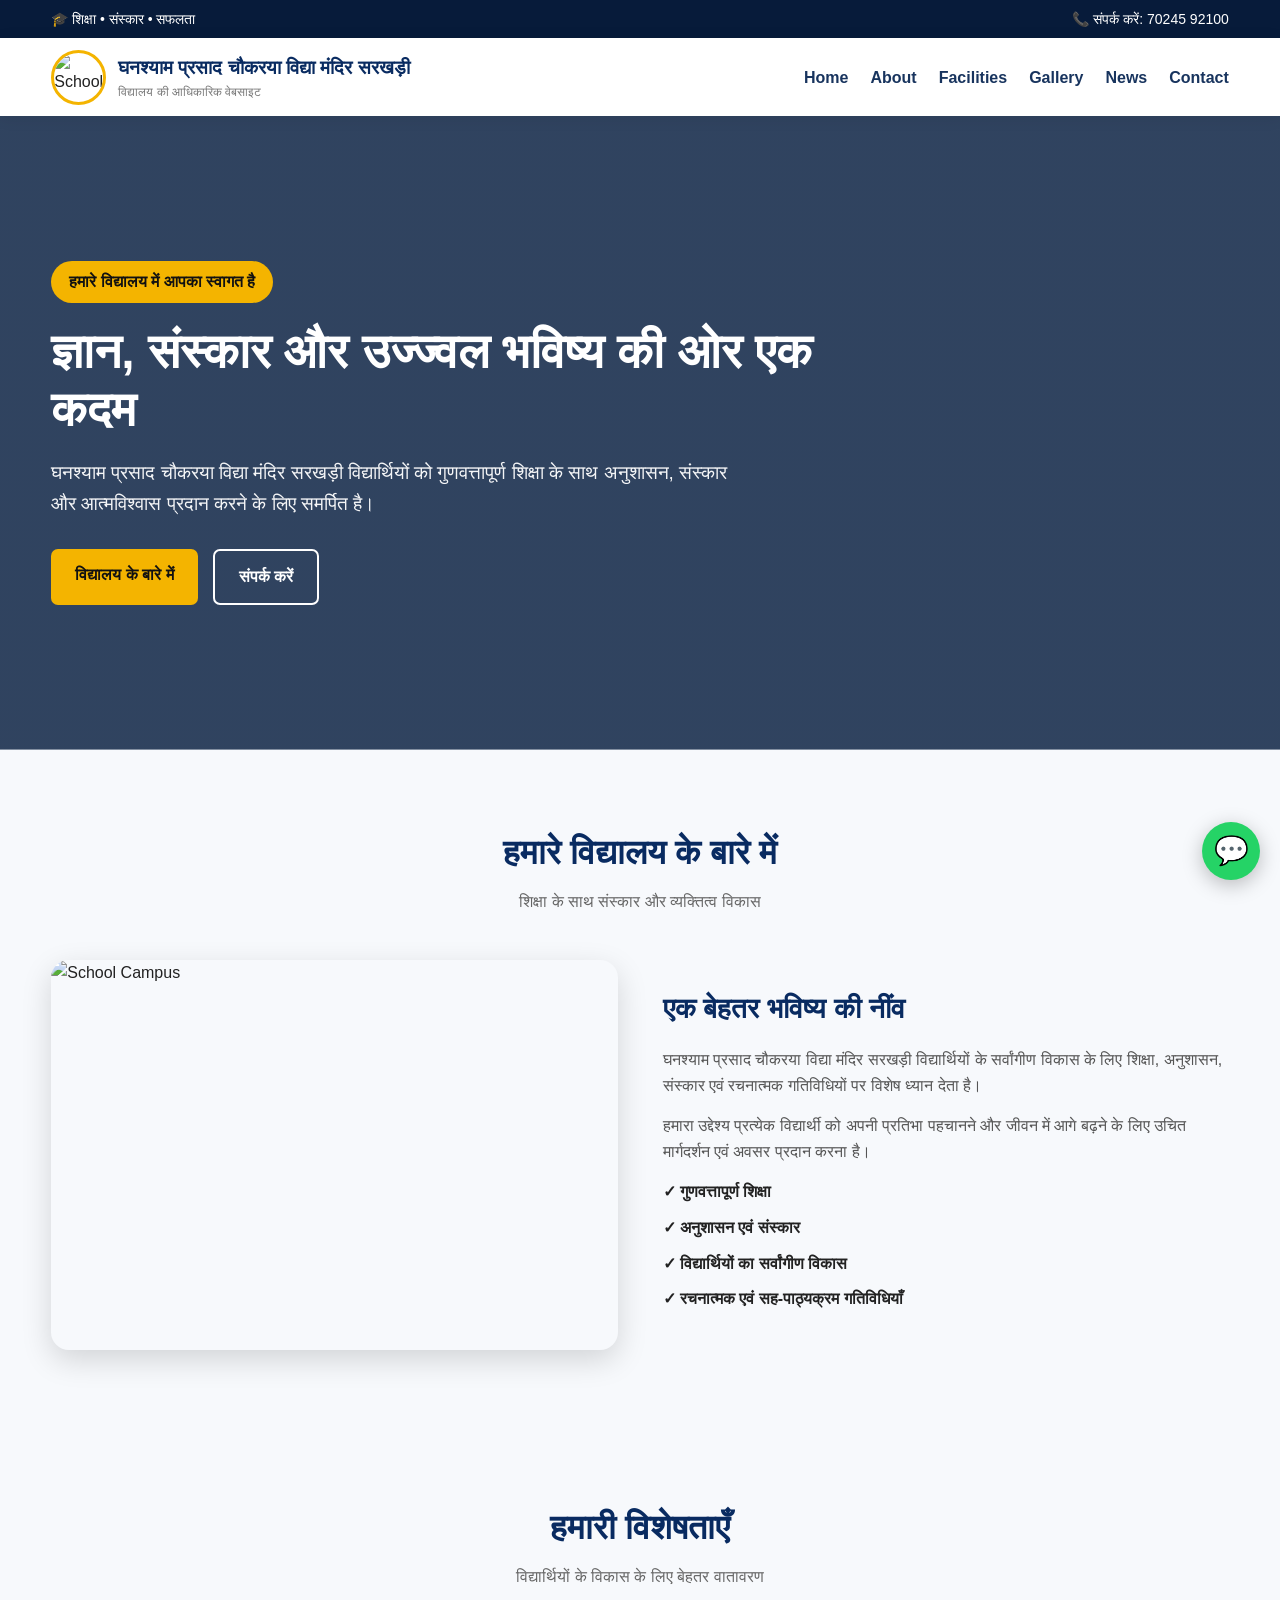
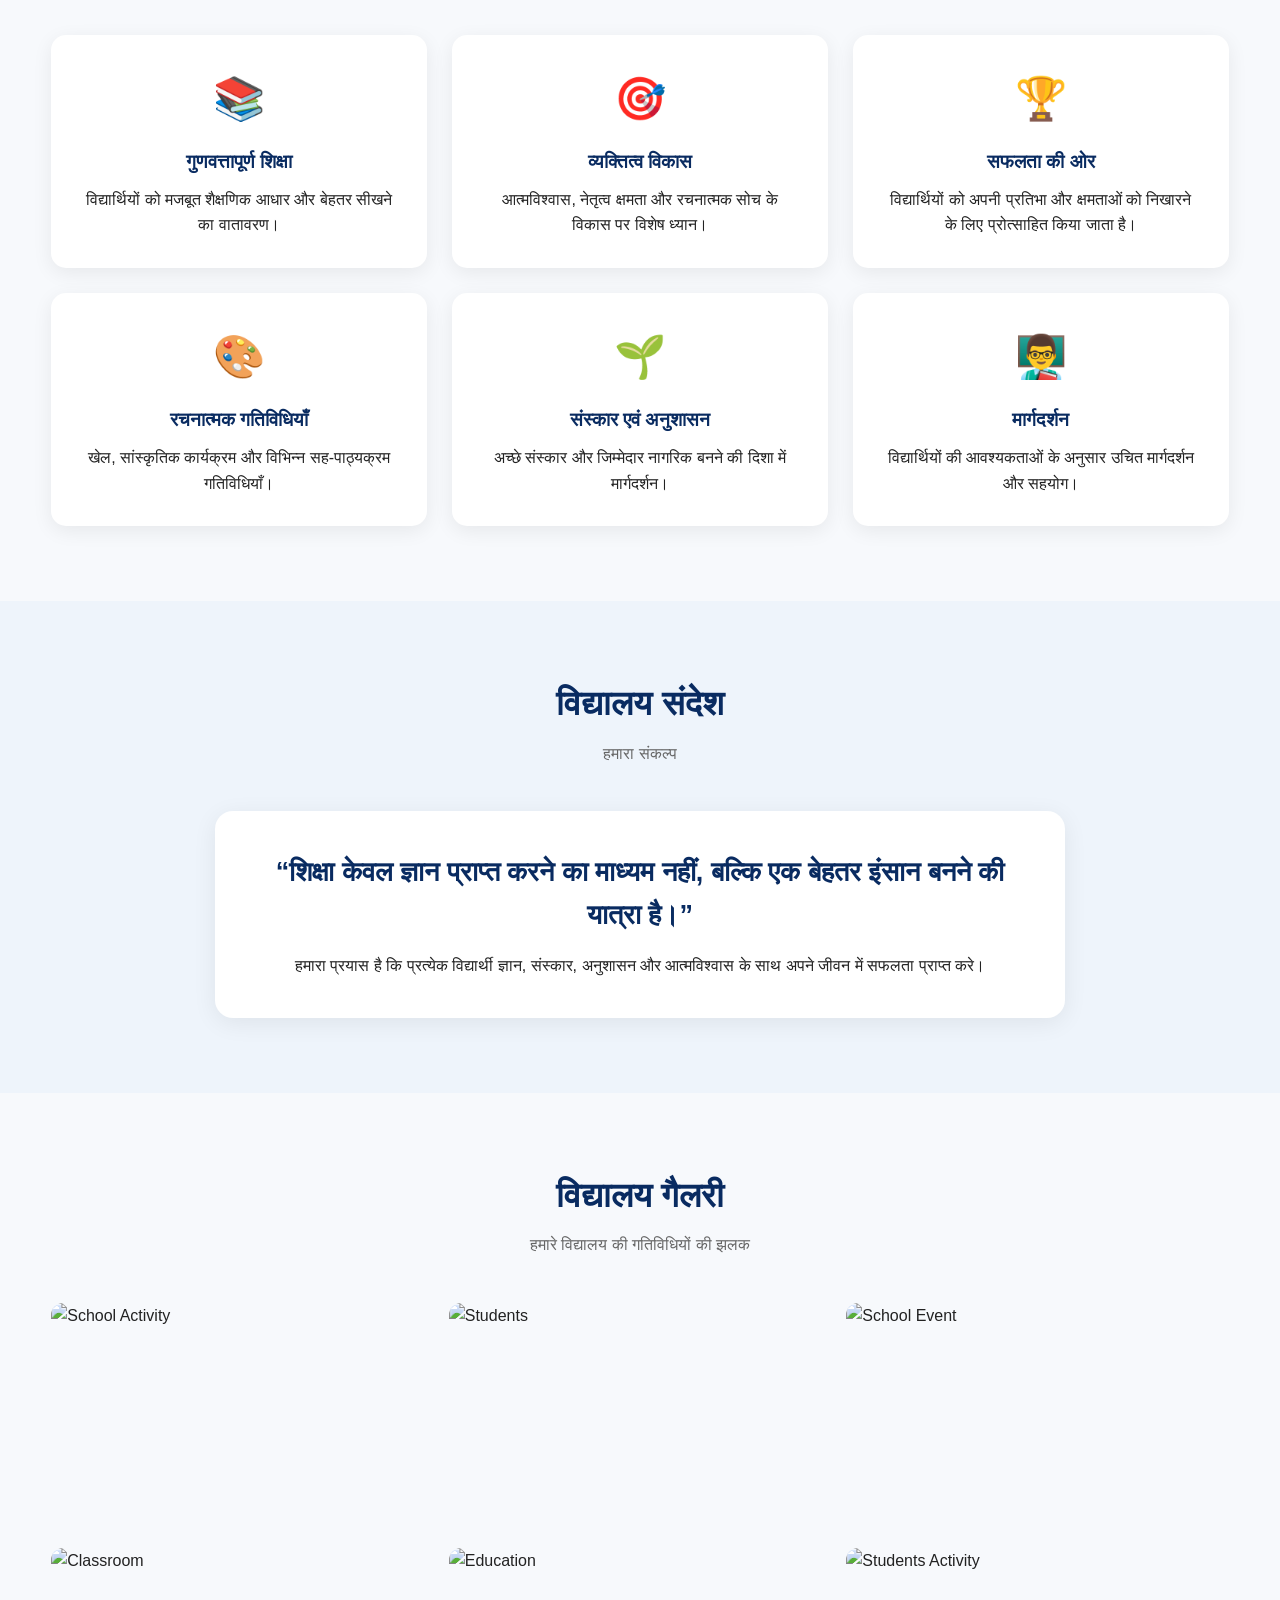
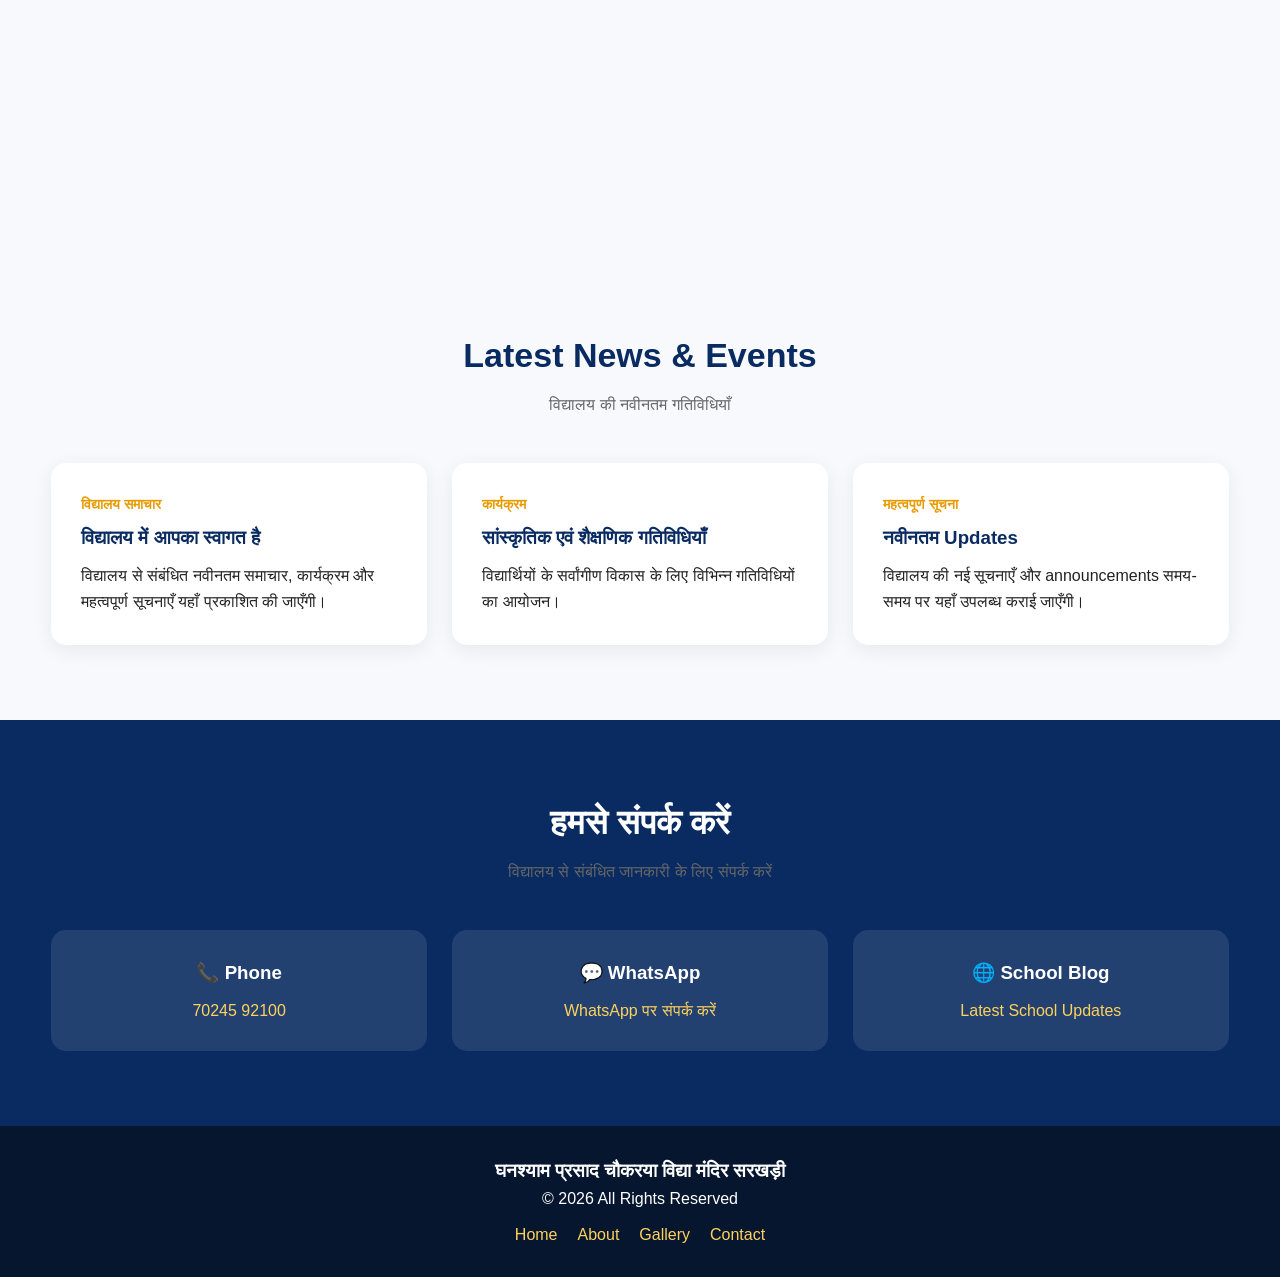
==== Index.html @ 075c5397 "Create Index.html" ====
<!DOCTYPE html>
<html lang="hi">
<head>
<meta charset="UTF-8">
<meta name="viewport" content="width=device-width, initial-scale=1.0">

<title>घनश्याम प्रसाद चौकरया विद्या मंदिर सरखड़ी | Official Website</title>

<meta name="description" content="घनश्याम प्रसाद चौकरया विद्या मंदिर सरखड़ी - गुणवत्तापूर्ण शिक्षा, संस्कार और विद्यार्थियों के उज्ज्वल भविष्य के लिए समर्पित विद्यालय।">

<style>
*{
    margin:0;
    padding:0;
    box-sizing:border-box;
    scroll-behavior:smooth;
}

body{
    font-family:Arial,"Noto Sans Devanagari",sans-serif;
    color:#222;
    background:#f7f9fc;
    line-height:1.6;
}

a{
    text-decoration:none;
    color:inherit;
}

.container{
    width:92%;
    max-width:1200px;
    margin:auto;
}

/* TOP BAR */
.topbar{
    background:#071b3a;
    color:white;
    padding:8px 0;
    font-size:14px;
}

.topbar .container{
    display:flex;
    justify-content:space-between;
    gap:15px;
    flex-wrap:wrap;
}

/* HEADER */
header{
    background:white;
    position:sticky;
    top:0;
    z-index:1000;
    box-shadow:0 2px 15px rgba(0,0,0,.08);
}

.nav{
    min-height:78px;
    display:flex;
    align-items:center;
    justify-content:space-between;
    gap:20px;
}

.logo-area{
    display:flex;
    align-items:center;
    gap:12px;
}

.logo{
    width:55px;
    height:55px;
    border-radius:50%;
    object-fit:cover;
    border:3px solid #f4b400;
}

.school-title{
    font-size:19px;
    font-weight:bold;
    color:#092b61;
}

.school-subtitle{
    font-size:12px;
    color:#777;
}

.menu{
    display:flex;
    gap:22px;
    list-style:none;
    align-items:center;
}

.menu a{
    font-weight:600;
    color:#18345e;
    transition:.3s;
}

.menu a:hover{
    color:#e79b00;
}

.menu-btn{
    display:none;
    font-size:28px;
    cursor:pointer;
}

/* HERO */
.hero{
    min-height:600px;
    display:flex;
    align-items:center;
    position:relative;
    overflow:hidden;
    background:
    linear-gradient(rgba(4,27,61,.82),rgba(4,27,61,.82)),
    url("https://images.unsplash.com/photo-1580582932707-520aed937b7b?auto=format&fit=crop&w=1600&q=80");
    background-size:cover;
    background-position:center;
}

.hero-content{
    color:white;
    max-width:780px;
    padding:70px 0;
}

.badge{
    display:inline-block;
    background:#f4b400;
    color:#111;
    padding:8px 18px;
    border-radius:30px;
    font-weight:bold;
    margin-bottom:20px;
}

.hero h1{
    font-size:48px;
    line-height:1.2;
    margin-bottom:20px;
}

.hero p{
    font-size:19px;
    max-width:700px;
    opacity:.95;
}

.buttons{
    display:flex;
    gap:15px;
    margin-top:30px;
    flex-wrap:wrap;
}

.btn{
    display:inline-block;
    padding:13px 24px;
    border-radius:7px;
    font-weight:bold;
    transition:.3s;
}

.btn-primary{
    background:#f4b400;
    color:#111;
}

.btn-primary:hover{
    transform:translateY(-3px);
}

.btn-outline{
    border:2px solid white;
    color:white;
}

.btn-outline:hover{
    background:white;
    color:#092b61;
}

/* SECTION */
section{
    padding:75px 0;
}

.section-title{
    text-align:center;
    margin-bottom:45px;
}

.section-title h2{
    color:#092b61;
    font-size:34px;
    margin-bottom:10px;
}

.section-title p{
    color:#666;
}

/* ABOUT */
.about{
    display:grid;
    grid-template-columns:1fr 1fr;
    gap:45px;
    align-items:center;
}

.about-image{
    width:100%;
    height:390px;
    object-fit:cover;
    border-radius:18px;
    box-shadow:0 10px 30px rgba(0,0,0,.15);
}

.about h3{
    font-size:28px;
    color:#092b61;
    margin-bottom:15px;
}

.about p{
    margin-bottom:15px;
    color:#555;
}

.check{
    margin:10px 0;
    font-weight:600;
}

/* CARDS */
.cards{
    display:grid;
    grid-template-columns:repeat(3,1fr);
    gap:25px;
}

.card{
    background:white;
    padding:30px;
    border-radius:15px;
    box-shadow:0 5px 20px rgba(0,0,0,.07);
    transition:.3s;
    text-align:center;
}

.card:hover{
    transform:translateY(-8px);
    box-shadow:0 12px 30px rgba(0,0,0,.13);
}

.icon{
    font-size:42px;
    margin-bottom:15px;
}

.card h3{
    color:#092b61;
    margin-bottom:10px;
}

/* MESSAGE */
.message{
    background:#eef4fb;
}

.message-box{
    max-width:850px;
    margin:auto;
    background:white;
    padding:40px;
    border-radius:18px;
    box-shadow:0 5px 25px rgba(0,0,0,.07);
    text-align:center;
}

.message-box h3{
    color:#092b61;
    font-size:27px;
    margin-bottom:15px;
}

/* GALLERY */
.gallery{
    display:grid;
    grid-template-columns:repeat(3,1fr);
    gap:15px;
}

.gallery img{
    width:100%;
    height:230px;
    object-fit:cover;
    border-radius:12px;
    transition:.3s;
}

.gallery img:hover{
    transform:scale(1.03);
}

/* NEWS */
.news-card{
    text-align:left;
}

.news-date{
    color:#e79b00;
    font-weight:bold;
    font-size:14px;
    margin-bottom:8px;
}

/* CONTACT */
.contact{
    background:#092b61;
    color:white;
}

.contact .section-title h2{
    color:white;
}

.contact-grid{
    display:grid;
    grid-template-columns:repeat(3,1fr);
    gap:25px;
}

.contact-box{
    background:rgba(255,255,255,.1);
    padding:28px;
    border-radius:15px;
    text-align:center;
}

.contact-box h3{
    margin-bottom:10px;
}

.contact-box a{
    color:#ffd25c;
}

/* FOOTER */
footer{
    background:#06162f;
    color:white;
    padding:30px 0;
    text-align:center;
}

.footer-links{
    margin-top:10px;
    display:flex;
    justify-content:center;
    gap:20px;
    flex-wrap:wrap;
}

.footer-links a{
    color:#ffd25c;
}

/* FLOATING WHATSAPP */
.whatsapp{
    position:fixed;
    right:20px;
    bottom:20px;
    width:58px;
    height:58px;
    border-radius:50%;
    background:#25d366;
    color:white;
    display:flex;
    justify-content:center;
    align-items:center;
    font-size:28px;
    box-shadow:0 5px 20px rgba(0,0,0,.25);
    z-index:2000;
}

/* MOBILE */
@media(max-width:850px){

    .menu{
        display:none;
        position:absolute;
        top:78px;
        left:0;
        right:0;
        background:white;
        flex-direction:column;
        padding:20px;
        box-shadow:0 5px 15px rgba(0,0,0,.1);
    }

    .menu.active{
        display:flex;
    }

    .menu-btn{
        display:block;
    }

    .hero{
        min-height:560px;
    }

    .hero h1{
        font-size:34px;
    }

    .hero p{
        font-size:17px;
    }

    .about,
    .cards,
    .contact-grid{
        grid-template-columns:1fr;
    }

    .gallery{
        grid-template-columns:1fr 1fr;
    }

    .about-image{
        height:280px;
    }
}

@media(max-width:500px){

    .school-title{
        font-size:15px;
    }

    .school-subtitle{
        font-size:10px;
    }

    .logo{
        width:45px;
        height:45px;
    }

    .hero h1{
        font-size:29px;
    }

    .section-title h2{
        font-size:28px;
    }

    .gallery{
        grid-template-columns:1fr;
    }
}
</style>
</head>

<body>

<!-- TOP BAR -->
<div class="topbar">
<div class="container">
<span>🎓 शिक्षा • संस्कार • सफलता</span>
<span>📞 संपर्क करें: 70245 92100</span>
</div>
</div>

<!-- HEADER -->
<header>
<div class="container nav">

<div class="logo-area">

<!-- बाद में यहाँ अपना school logo लगा सकते हैं -->
<img class="logo"
src="https://via.placeholder.com/100"
alt="School Logo">

<div>
<div class="school-title">
घनश्याम प्रसाद चौकरया विद्या मंदिर सरखड़ी
</div>
<div class="school-subtitle">
विद्यालय की आधिकारिक वेबसाइट
</div>
</div>

</div>

<div class="menu-btn" onclick="toggleMenu()">☰</div>

<ul class="menu" id="menu">
<li><a href="#home">Home</a></li>
<li><a href="#about">About</a></li>
<li><a href="#facilities">Facilities</a></li>
<li><a href="#gallery">Gallery</a></li>
<li><a href="#news">News</a></li>
<li><a href="#contact">Contact</a></li>
</ul>

</div>
</header>

<!-- HERO -->
<section class="hero" id="home">

<div class="container">
<div class="hero-content">

<span class="badge">हमारे विद्यालय में आपका स्वागत है</span>

<h1>
ज्ञान, संस्कार और उज्ज्वल भविष्य की ओर एक कदम
</h1>

<p>
घनश्याम प्रसाद चौकरया विद्या मंदिर सरखड़ी
विद्यार्थियों को गुणवत्तापूर्ण शिक्षा के साथ
अनुशासन, संस्कार और आत्मविश्वास प्रदान करने के लिए
समर्पित है।
</p>

<div class="buttons">

<a href="#about" class="btn btn-primary">
विद्यालय के बारे में
</a>

<a href="#contact" class="btn btn-outline">
संपर्क करें
</a>

</div>

</div>
</div>
</section>

<!-- ABOUT -->
<section id="about">

<div class="container">

<div class="section-title">
<h2>हमारे विद्यालय के बारे में</h2>
<p>शिक्षा के साथ संस्कार और व्यक्तित्व विकास</p>
</div>

<div class="about">

<img class="about-image"
src="https://images.unsplash.com/photo-1509062522246-3755977927d7?auto=format&fit=crop&w=1000&q=80"
alt="School Campus">

<div>

<h3>एक बेहतर भविष्य की नींव</h3>

<p>
घनश्याम प्रसाद चौकरया विद्या मंदिर सरखड़ी
विद्यार्थियों के सर्वांगीण विकास के लिए शिक्षा,
अनुशासन, संस्कार एवं रचनात्मक गतिविधियों पर
विशेष ध्यान देता है।
</p>

<p>
हमारा उद्देश्य प्रत्येक विद्यार्थी को अपनी प्रतिभा
पहचानने और जीवन में आगे बढ़ने के लिए उचित
मार्गदर्शन एवं अवसर प्रदान करना है।
</p>

<div class="check">✓ गुणवत्तापूर्ण शिक्षा</div>
<div class="check">✓ अनुशासन एवं संस्कार</div>
<div class="check">✓ विद्यार्थियों का सर्वांगीण विकास</div>
<div class="check">✓ रचनात्मक एवं सह-पाठ्यक्रम गतिविधियाँ</div>

</div>

</div>
</div>

</section>

<!-- FACILITIES -->
<section id="facilities">

<div class="container">

<div class="section-title">
<h2>हमारी विशेषताएँ</h2>
<p>विद्यार्थियों के विकास के लिए बेहतर वातावरण</p>
</div>

<div class="cards">

<div class="card">
<div class="icon">📚</div>
<h3>गुणवत्तापूर्ण शिक्षा</h3>
<p>
विद्यार्थियों को मजबूत शैक्षणिक आधार और
बेहतर सीखने का वातावरण।
</p>
</div>

<div class="card">
<div class="icon">🎯</div>
<h3>व्यक्तित्व विकास</h3>
<p>
आत्मविश्वास, नेतृत्व क्षमता और रचनात्मक सोच
के विकास पर विशेष ध्यान।
</p>
</div>

<div class="card">
<div class="icon">🏆</div>
<h3>सफलता की ओर</h3>
<p>
विद्यार्थियों को अपनी प्रतिभा और क्षमताओं को
निखारने के लिए प्रोत्साहित किया जाता है।
</p>
</div>

<div class="card">
<div class="icon">🎨</div>
<h3>रचनात्मक गतिविधियाँ</h3>
<p>
खेल, सांस्कृतिक कार्यक्रम और विभिन्न
सह-पाठ्यक्रम गतिविधियाँ।
</p>
</div>

<div class="card">
<div class="icon">🌱</div>
<h3>संस्कार एवं अनुशासन</h3>
<p>
अच्छे संस्कार और जिम्मेदार नागरिक बनने की
दिशा में मार्गदर्शन।
</p>
</div>

<div class="card">
<div class="icon">👨‍🏫</div>
<h3>मार्गदर्शन</h3>
<p>
विद्यार्थियों की आवश्यकताओं के अनुसार
उचित मार्गदर्शन और सहयोग।
</p>
</div>

</div>
</div>

</section>

<!-- MESSAGE -->
<section class="message">

<div class="container">

<div class="section-title">
<h2>विद्यालय संदेश</h2>
<p>हमारा संकल्प</p>
</div>

<div class="message-box">

<h3>
“शिक्षा केवल ज्ञान प्राप्त करने का माध्यम नहीं,
बल्कि एक बेहतर इंसान बनने की यात्रा है।”
</h3>

<p>
हमारा प्रयास है कि प्रत्येक विद्यार्थी ज्ञान,
संस्कार, अनुशासन और आत्मविश्वास के साथ
अपने जीवन में सफलता प्राप्त करे।
</p>

</div>

</div>

</section>

<!-- GALLERY -->
<section id="gallery">

<div class="container">

<div class="section-title">
<h2>विद्यालय गैलरी</h2>
<p>हमारे विद्यालय की गतिविधियों की झलक</p>
</div>

<div class="gallery">

<img src="https://images.unsplash.com/photo-1529390079861-591de354faf5?auto=format&fit=crop&w=800&q=80" alt="School Activity">

<img src="https://images.unsplash.com/photo-1503676260728-1c00da094a0b?auto=format&fit=crop&w=800&q=80" alt="Students">

<img src="https://images.unsplash.com/photo-1560785496-3c9d27877182?auto=format&fit=crop&w=800&q=80" alt="School Event">

<img src="https://images.unsplash.com/photo-1546410531-bb4caa6b424d?auto=format&fit=crop&w=800&q=80" alt="Classroom">

<img src="https://images.unsplash.com/photo-1588072432836-e10032774350?auto=format&fit=crop&w=800&q=80" alt="Education">

<img src="https://images.unsplash.com/photo-1577896851231-70ef18881754?auto=format&fit=crop&w=800&q=80" alt="Students Activity">

</div>

</div>

</section>

<!-- NEWS -->
<section id="news">

<div class="container">

<div class="section-title">
<h2>Latest News & Events</h2>
<p>विद्यालय की नवीनतम गतिविधियाँ</p>
</div>

<div class="cards">

<div class="card news-card">
<div class="news-date">विद्यालय समाचार</div>
<h3>विद्यालय में आपका स्वागत है</h3>
<p>
विद्यालय से संबंधित नवीनतम समाचार,
कार्यक्रम और महत्वपूर्ण सूचनाएँ यहाँ
प्रकाशित की जाएँगी।
</p>
</div>

<div class="card news-card">
<div class="news-date">कार्यक्रम</div>
<h3>सांस्कृतिक एवं शैक्षणिक गतिविधियाँ</h3>
<p>
विद्यार्थियों के सर्वांगीण विकास के लिए
विभिन्न गतिविधियों का आयोजन।
</p>
</div>

<div class="card news-card">
<div class="news-date">महत्वपूर्ण सूचना</div>
<h3>नवीनतम Updates</h3>
<p>
विद्यालय की नई सूचनाएँ और announcements
समय-समय पर यहाँ उपलब्ध कराई जाएँगी।
</p>
</div>

</div>

</div>

</section>

<!-- CONTACT -->
<section class="contact" id="contact">

<div class="container">

<div class="section-title">
<h2>हमसे संपर्क करें</h2>
<p>विद्यालय से संबंधित जानकारी के लिए संपर्क करें</p>
</div>

<div class="contact-grid">

<div class="contact-box">
<h3>📞 Phone</h3>
<p>
<a href="tel:7024592100">
70245 92100
</a>
</p>
</div>

<div class="contact-box">
<h3>💬 WhatsApp</h3>
<p>
<a href="https://wa.me/917024592100" target="_blank">
WhatsApp पर संपर्क करें
</a>
</p>
</div>

<div class="contact-box">
<h3>🌐 School Blog</h3>
<p>
<a href="http://gpcvidhyamandir.blogspot.com/" target="_blank">
Latest School Updates
</a>
</p>
</div>

</div>

</div>

</section>

<!-- FOOTER -->
<footer>

<div class="container">

<h3>
घनश्याम प्रसाद चौकरया विद्या मंदिर सरखड़ी
</h3>

<p>
© 2026 All Rights Reserved
</p>

<div class="footer-links">
<a href="#home">Home</a>
<a href="#about">About</a>
<a href="#gallery">Gallery</a>
<a href="#contact">Contact</a>
</div>

</div>

</footer>

<!-- WHATSAPP -->
<a class="whatsapp"
href="https://wa.me/917024592100"
target="_blank"
aria-label="WhatsApp">
💬
</a>

<script>
function toggleMenu(){
    document.getElementById("menu").classList.toggle("active");
}
</script>

</body>
  </html>
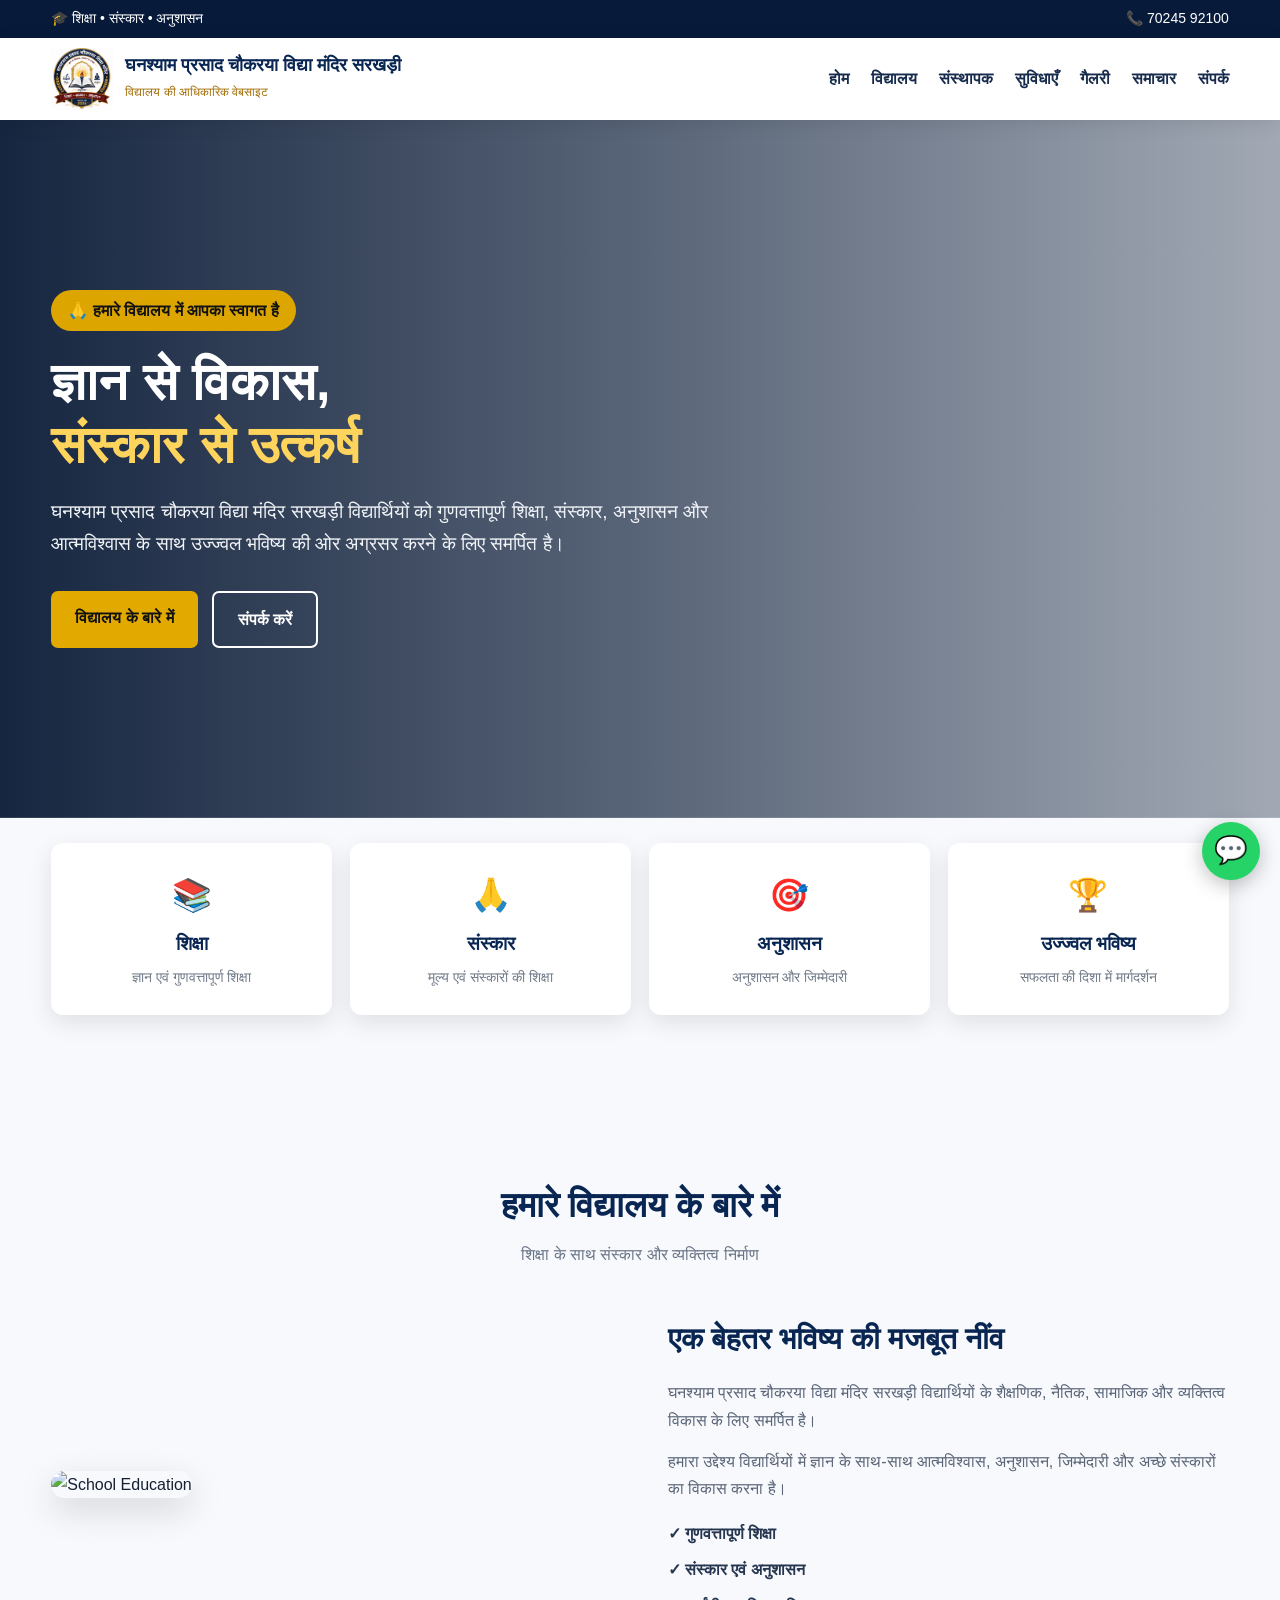
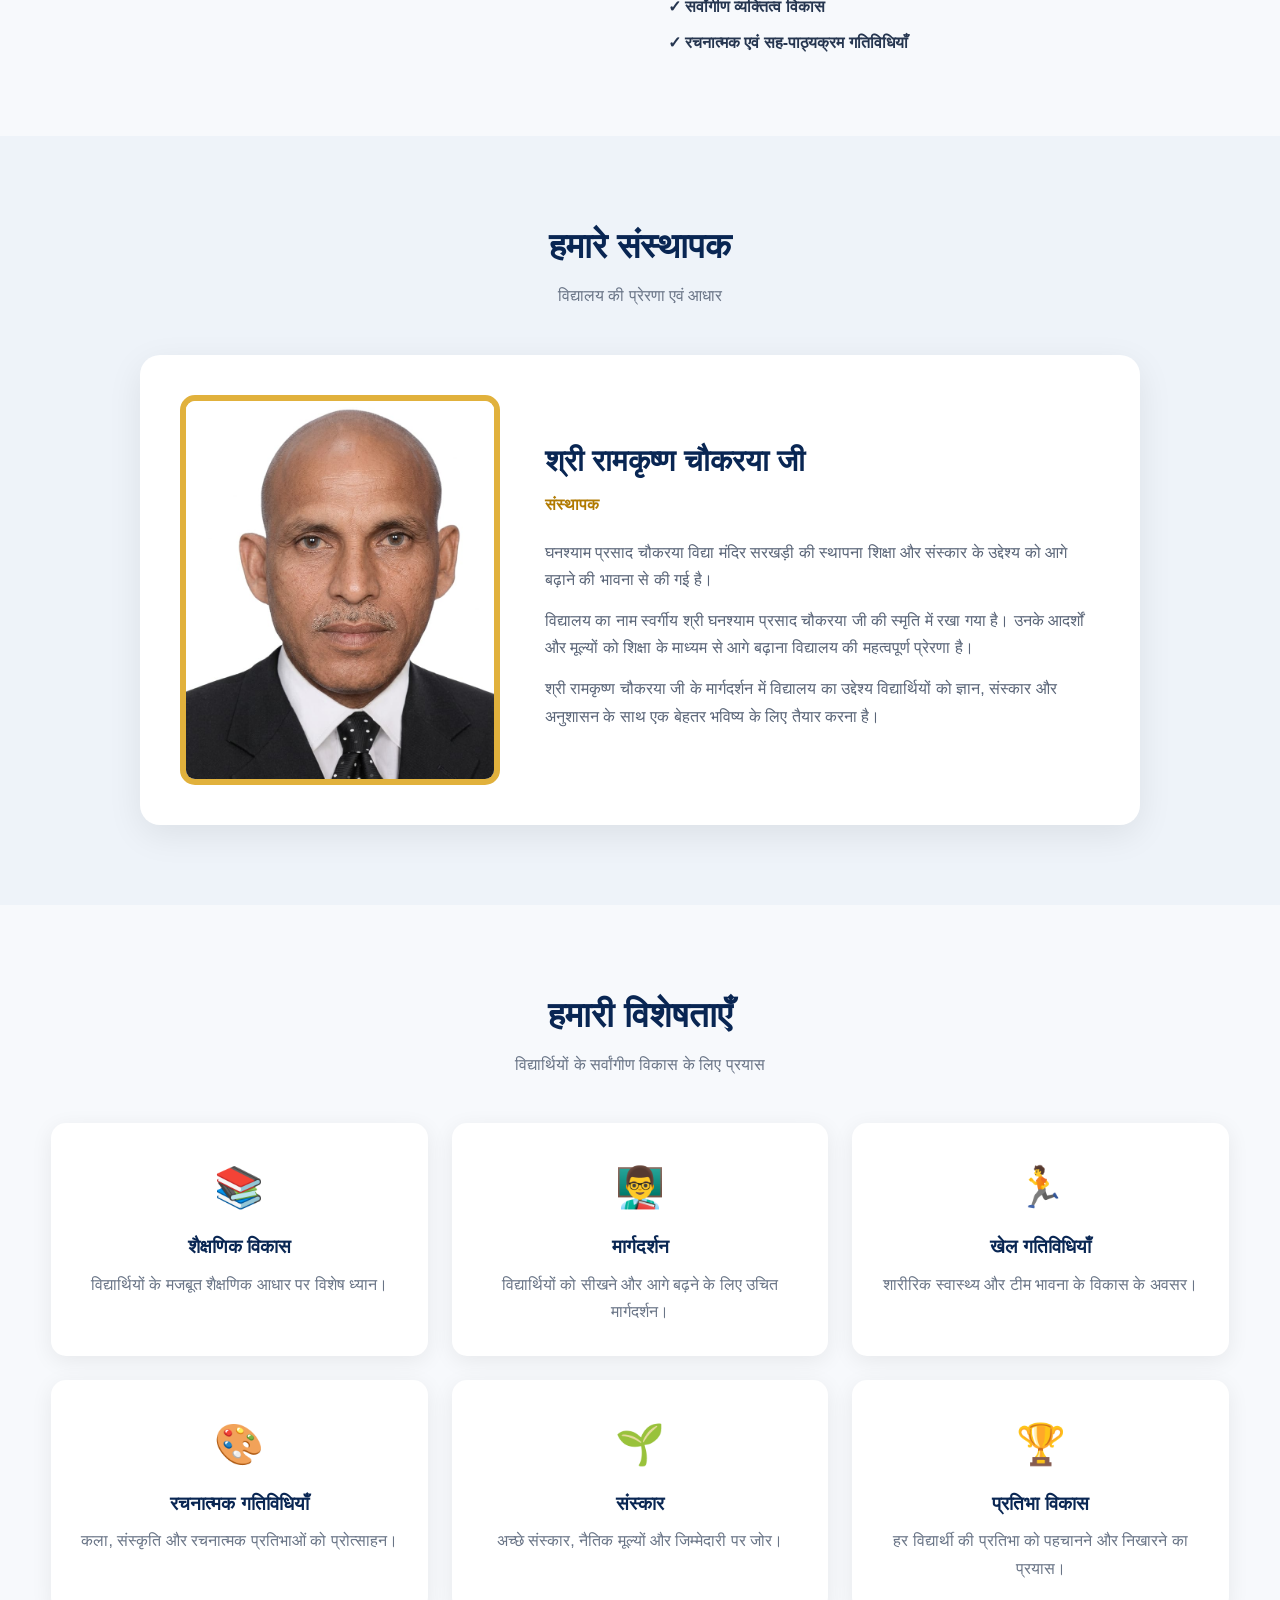
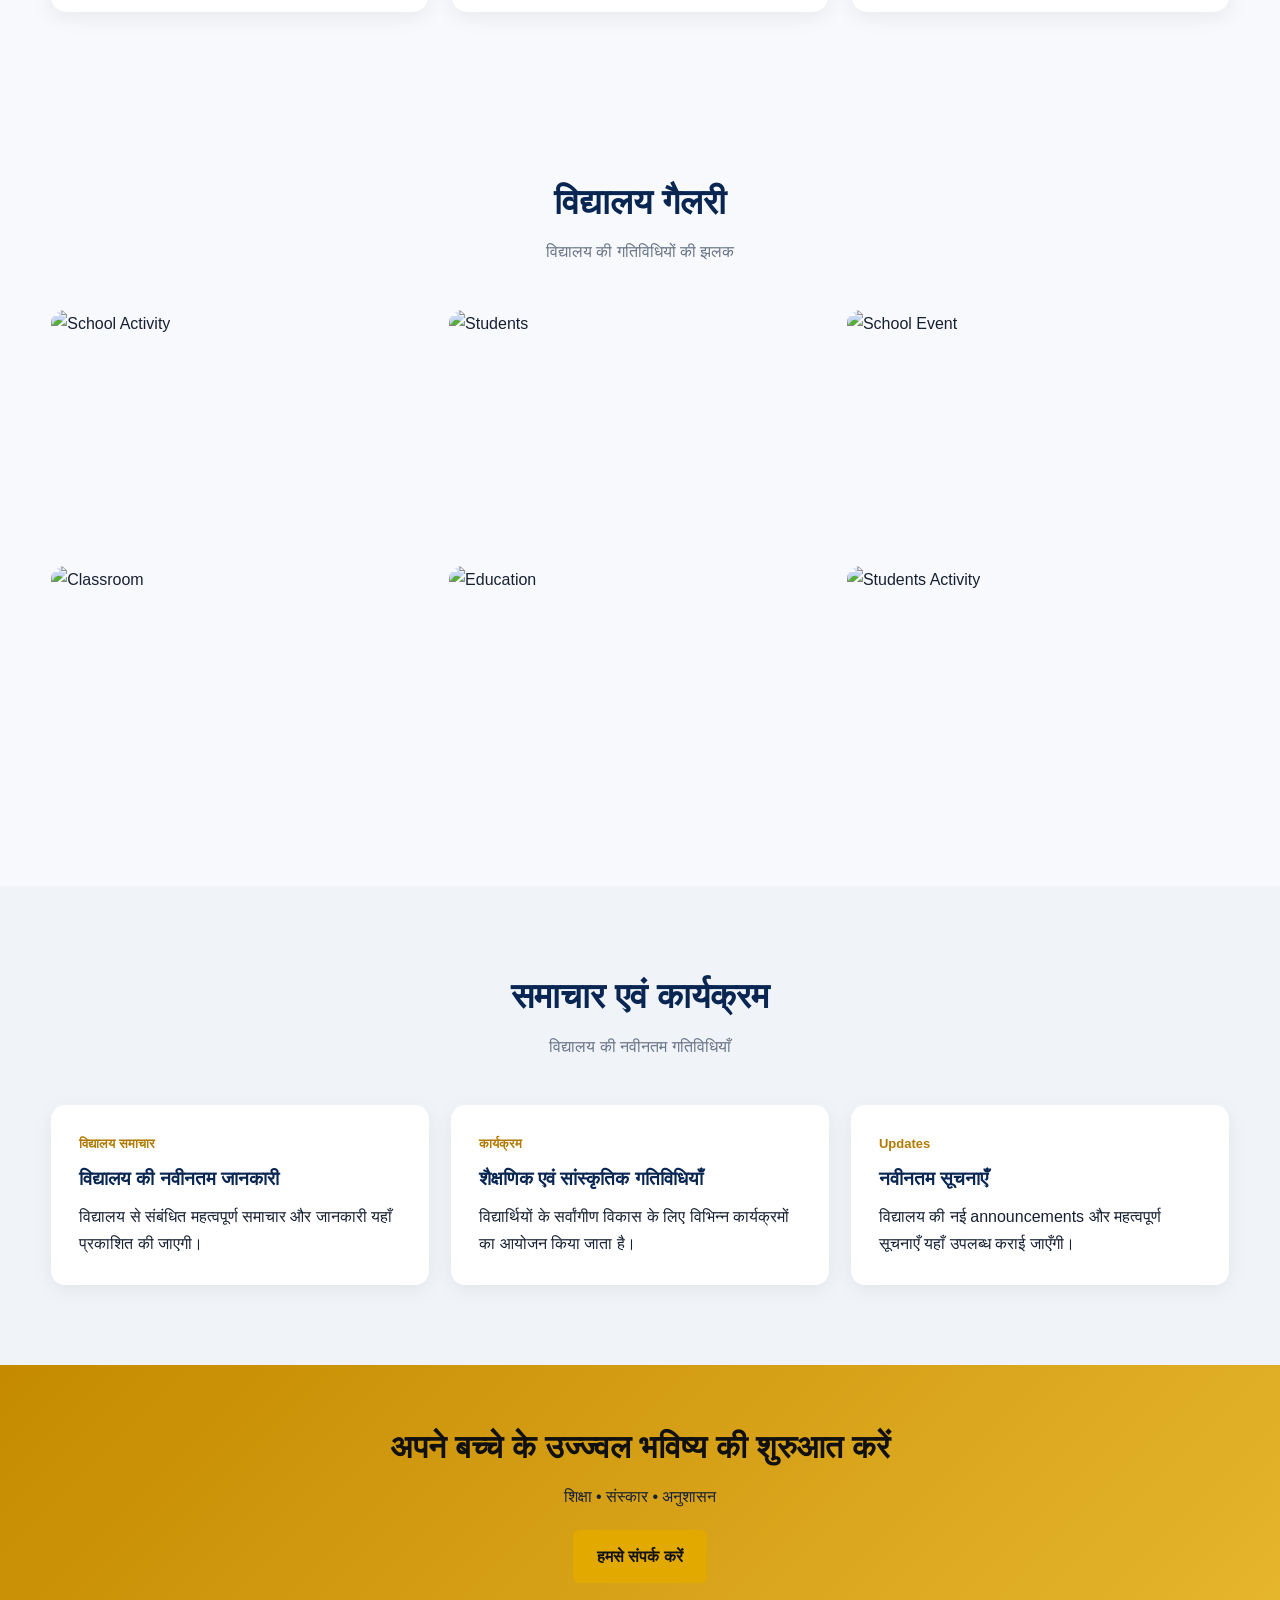
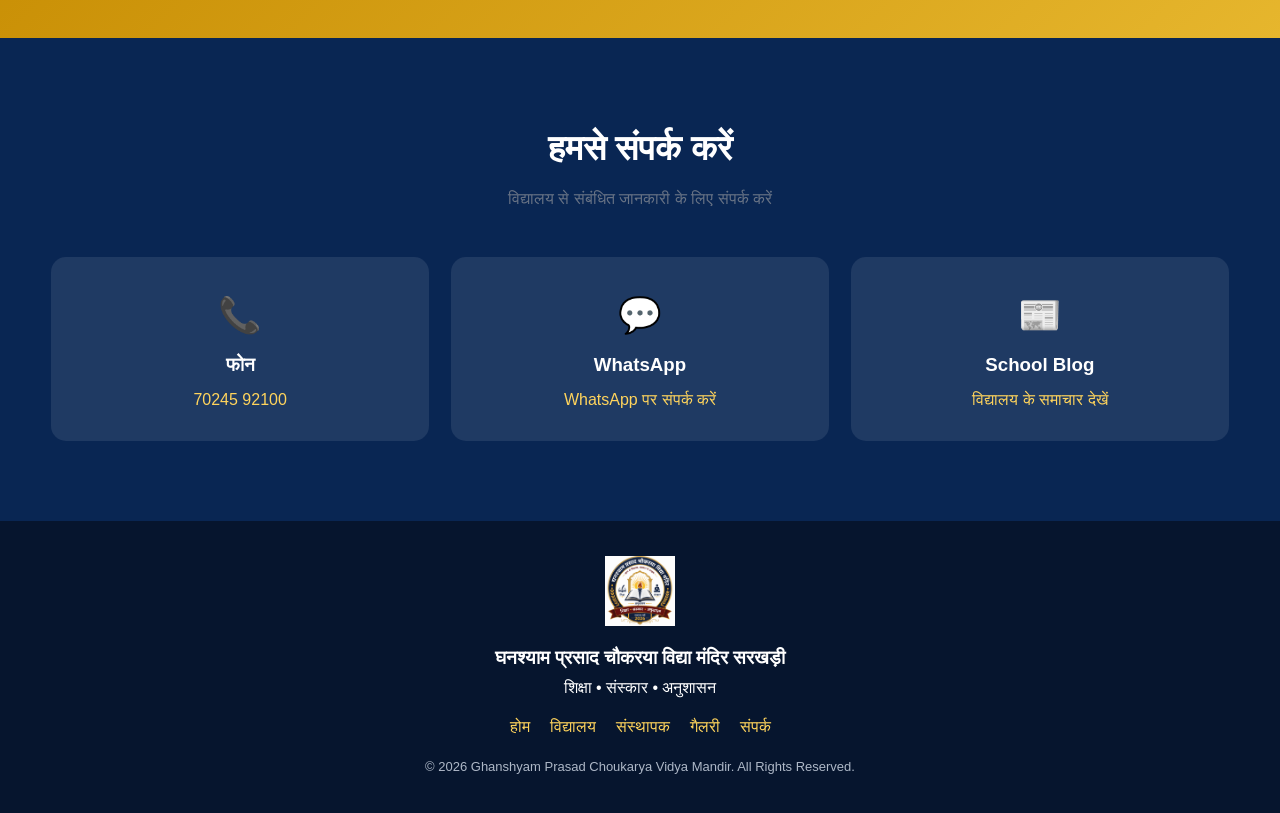
==== commit 7263eec2: "Index.html" ====
--- a/Index.html
+++ b/Index.html
@@ -4,9 +4,10 @@
 <meta charset="UTF-8">
 <meta name="viewport" content="width=device-width, initial-scale=1.0">
 
-<title>घनश्याम प्रसाद चौकरया विद्या मंदिर सरखड़ी | Official Website</title>
-
-<meta name="description" content="घनश्याम प्रसाद चौकरया विद्या मंदिर सरखड़ी - गुणवत्तापूर्ण शिक्षा, संस्कार और विद्यार्थियों के उज्ज्वल भविष्य के लिए समर्पित विद्यालय।">
+<title>घनश्याम प्रसाद चौकरया विद्या मंदिर सरखड़ी</title>
+
+<meta name="description"
+content="घनश्याम प्रसाद चौकरया विद्या मंदिर सरखड़ी — शिक्षा, संस्कार और अनुशासन के साथ विद्यार्थियों के उज्ज्वल भविष्य के लिए समर्पित विद्यालय।">
 
 <style>
 *{
@@ -17,15 +18,14 @@
 }
 
 body{
-    font-family:Arial,"Noto Sans Devanagari",sans-serif;
-    color:#222;
+    font-family:"Noto Sans Devanagari",Arial,sans-serif;
+    color:#172033;
     background:#f7f9fc;
-    line-height:1.6;
+    line-height:1.7;
 }
 
 a{
     text-decoration:none;
-    color:inherit;
 }
 
 .container{
@@ -36,143 +36,147 @@
 
 /* TOP BAR */
 .topbar{
-    background:#071b3a;
-    color:white;
-    padding:8px 0;
+    background:#071a3a;
+    color:#fff;
     font-size:14px;
 }
 
-.topbar .container{
+.topbar-inner{
+    min-height:38px;
     display:flex;
     justify-content:space-between;
-    gap:15px;
+    align-items:center;
     flex-wrap:wrap;
 }
 
 /* HEADER */
 header{
-    background:white;
+    background:#fff;
     position:sticky;
     top:0;
-    z-index:1000;
-    box-shadow:0 2px 15px rgba(0,0,0,.08);
+    z-index:999;
+    box-shadow:0 3px 18px rgba(0,0,0,.09);
 }
 
 .nav{
-    min-height:78px;
+    min-height:82px;
     display:flex;
     align-items:center;
     justify-content:space-between;
-    gap:20px;
-}
-
-.logo-area{
+}
+
+.brand{
     display:flex;
     align-items:center;
     gap:12px;
 }
 
 .logo{
-    width:55px;
-    height:55px;
-    border-radius:50%;
-    object-fit:cover;
-    border:3px solid #f4b400;
-}
-
-.school-title{
-    font-size:19px;
-    font-weight:bold;
-    color:#092b61;
-}
-
-.school-subtitle{
+    width:62px;
+    height:62px;
+    object-fit:contain;
+}
+
+.brand-text h2{
+    font-size:18px;
+    color:#092653;
+    line-height:1.3;
+}
+
+.brand-text span{
+    color:#a06a00;
     font-size:12px;
-    color:#777;
 }
 
 .menu{
     display:flex;
     gap:22px;
     list-style:none;
-    align-items:center;
 }
 
 .menu a{
+    color:#172b4d;
     font-weight:600;
-    color:#18345e;
     transition:.3s;
 }
 
 .menu a:hover{
-    color:#e79b00;
+    color:#c78a00;
 }
 
 .menu-btn{
     display:none;
-    font-size:28px;
+    font-size:30px;
     cursor:pointer;
 }
 
 /* HERO */
 .hero{
-    min-height:600px;
+    min-height:620px;
+    position:relative;
     display:flex;
     align-items:center;
-    position:relative;
     overflow:hidden;
     background:
-    linear-gradient(rgba(4,27,61,.82),rgba(4,27,61,.82)),
-    url("https://images.unsplash.com/photo-1580582932707-520aed937b7b?auto=format&fit=crop&w=1600&q=80");
+    linear-gradient(90deg,
+    rgba(3,20,48,.92),
+    rgba(3,20,48,.65),
+    rgba(3,20,48,.35)),
+    url("https://images.unsplash.com/photo-1580582932707-520aed937b7b?auto=format&fit=crop&w=1800&q=85");
+
     background-size:cover;
     background-position:center;
 }
 
 .hero-content{
-    color:white;
+    color:#fff;
     max-width:780px;
-    padding:70px 0;
-}
-
-.badge{
+    padding:90px 0;
+}
+
+.hero-tag{
     display:inline-block;
-    background:#f4b400;
+    background:#dca500;
     color:#111;
-    padding:8px 18px;
+    padding:7px 17px;
     border-radius:30px;
     font-weight:bold;
     margin-bottom:20px;
 }
 
 .hero h1{
-    font-size:48px;
+    font-size:52px;
     line-height:1.2;
     margin-bottom:20px;
+}
+
+.hero h1 span{
+    color:#ffd45c;
 }
 
 .hero p{
     font-size:19px;
     max-width:700px;
-    opacity:.95;
-}
-
-.buttons{
+    color:#f1f4f8;
+}
+
+.hero-buttons{
     display:flex;
-    gap:15px;
+    gap:14px;
+    flex-wrap:wrap;
     margin-top:30px;
-    flex-wrap:wrap;
 }
 
 .btn{
-    display:inline-block;
     padding:13px 24px;
     border-radius:7px;
     font-weight:bold;
+    display:inline-block;
     transition:.3s;
 }
 
 .btn-primary{
-    background:#f4b400;
+    background:#e2aa00;
     color:#111;
 }
 
@@ -180,19 +184,19 @@
     transform:translateY(-3px);
 }
 
-.btn-outline{
+.btn-light{
     border:2px solid white;
     color:white;
 }
 
-.btn-outline:hover{
+.btn-light:hover{
     background:white;
-    color:#092b61;
+    color:#092653;
 }
 
 /* SECTION */
 section{
-    padding:75px 0;
+    padding:80px 0;
 }
 
 .section-title{
@@ -201,133 +205,218 @@
 }
 
 .section-title h2{
-    color:#092b61;
-    font-size:34px;
-    margin-bottom:10px;
+    color:#092653;
+    font-size:35px;
+    margin-bottom:7px;
 }
 
 .section-title p{
-    color:#666;
+    color:#687385;
+}
+
+/* QUICK CARDS */
+.quick{
+    margin-top:-55px;
+    position:relative;
+    z-index:10;
+}
+
+.quick-grid{
+    display:grid;
+    grid-template-columns:repeat(4,1fr);
+    gap:18px;
+}
+
+.quick-card{
+    background:#fff;
+    padding:25px 18px;
+    border-radius:12px;
+    text-align:center;
+    box-shadow:0 8px 25px rgba(0,0,0,.1);
+}
+
+.quick-card .icon{
+    font-size:32px;
+}
+
+.quick-card h3{
+    color:#092653;
+    margin:6px 0;
+}
+
+.quick-card p{
+    color:#707a89;
+    font-size:14px;
 }
 
 /* ABOUT */
-.about{
+.about-grid{
     display:grid;
     grid-template-columns:1fr 1fr;
+    gap:55px;
+    align-items:center;
+}
+
+.about-image{
+    width:100%;
+    border-radius:18px;
+    box-shadow:0 12px 35px rgba(0,0,0,.15);
+}
+
+.about-content h3{
+    color:#092653;
+    font-size:30px;
+    margin-bottom:15px;
+}
+
+.about-content p{
+    color:#596477;
+    margin-bottom:14px;
+}
+
+.points{
+    display:grid;
+    gap:9px;
+    margin-top:18px;
+}
+
+.point{
+    font-weight:600;
+    color:#263650;
+}
+
+/* FOUNDER */
+.founder{
+    background:#eef3f9;
+}
+
+.founder-box{
+    max-width:1000px;
+    margin:auto;
+    background:#fff;
+    border-radius:20px;
+    padding:40px;
+    display:grid;
+    grid-template-columns:320px 1fr;
     gap:45px;
     align-items:center;
-}
-
-.about-image{
+    box-shadow:0 10px 35px rgba(0,0,0,.08);
+}
+
+.founder-photo{
     width:100%;
     height:390px;
     object-fit:cover;
-    border-radius:18px;
-    box-shadow:0 10px 30px rgba(0,0,0,.15);
-}
-
-.about h3{
-    font-size:28px;
-    color:#092b61;
-    margin-bottom:15px;
-}
-
-.about p{
-    margin-bottom:15px;
-    color:#555;
-}
-
-.check{
-    margin:10px 0;
-    font-weight:600;
-}
-
-/* CARDS */
-.cards{
+    object-position:center top;
+    border-radius:15px;
+    border:6px solid #e1b13c;
+}
+
+.founder-content h3{
+    color:#092653;
+    font-size:30px;
+}
+
+.founder-content h4{
+    color:#b17a00;
+    margin:5px 0 20px;
+}
+
+.founder-content p{
+    color:#596477;
+    margin-bottom:14px;
+}
+
+/* FEATURES */
+.feature-grid{
     display:grid;
     grid-template-columns:repeat(3,1fr);
-    gap:25px;
-}
-
-.card{
+    gap:24px;
+}
+
+.feature{
     background:white;
-    padding:30px;
+    padding:30px 25px;
     border-radius:15px;
-    box-shadow:0 5px 20px rgba(0,0,0,.07);
+    text-align:center;
+    box-shadow:0 5px 22px rgba(0,0,0,.07);
     transition:.3s;
-    text-align:center;
-}
-
-.card:hover{
-    transform:translateY(-8px);
-    box-shadow:0 12px 30px rgba(0,0,0,.13);
-}
-
-.icon{
-    font-size:42px;
-    margin-bottom:15px;
-}
-
-.card h3{
-    color:#092b61;
+}
+
+.feature:hover{
+    transform:translateY(-7px);
+}
+
+.feature-icon{
+    font-size:40px;
     margin-bottom:10px;
 }
 
-/* MESSAGE */
-.message{
-    background:#eef4fb;
-}
-
-.message-box{
-    max-width:850px;
-    margin:auto;
-    background:white;
-    padding:40px;
-    border-radius:18px;
-    box-shadow:0 5px 25px rgba(0,0,0,.07);
-    text-align:center;
-}
-
-.message-box h3{
-    color:#092b61;
-    font-size:27px;
-    margin-bottom:15px;
+.feature h3{
+    color:#092653;
+    margin-bottom:8px;
+}
+
+.feature p{
+    color:#697486;
 }
 
 /* GALLERY */
 .gallery{
     display:grid;
     grid-template-columns:repeat(3,1fr);
-    gap:15px;
+    gap:16px;
+}
+
+.gallery-item{
+    height:240px;
+    overflow:hidden;
+    border-radius:14px;
 }
 
 .gallery img{
     width:100%;
-    height:230px;
+    height:100%;
     object-fit:cover;
-    border-radius:12px;
-    transition:.3s;
+    transition:.5s;
 }
 
 .gallery img:hover{
-    transform:scale(1.03);
+    transform:scale(1.08);
 }
 
 /* NEWS */
+.news{
+    background:#f0f4f8;
+}
+
+.news-grid{
+    display:grid;
+    grid-template-columns:repeat(3,1fr);
+    gap:22px;
+}
+
 .news-card{
-    text-align:left;
-}
-
-.news-date{
-    color:#e79b00;
+    background:white;
+    padding:28px;
+    border-radius:14px;
+    box-shadow:0 5px 20px rgba(0,0,0,.06);
+}
+
+.news-label{
+    color:#b17a00;
+    font-size:13px;
     font-weight:bold;
-    font-size:14px;
-    margin-bottom:8px;
+}
+
+.news-card h3{
+    color:#092653;
+    margin:8px 0;
 }
 
 /* CONTACT */
 .contact{
-    background:#092b61;
+    background:#092653;
     color:white;
 }
 
@@ -338,34 +427,59 @@
 .contact-grid{
     display:grid;
     grid-template-columns:repeat(3,1fr);
-    gap:25px;
-}
-
-.contact-box{
-    background:rgba(255,255,255,.1);
+    gap:22px;
+}
+
+.contact-card{
+    background:rgba(255,255,255,.09);
     padding:28px;
+    text-align:center;
     border-radius:15px;
+}
+
+.contact-card .big-icon{
+    font-size:35px;
+}
+
+.contact-card h3{
+    margin:5px 0;
+}
+
+.contact-card a{
+    color:#ffd45c;
+}
+
+/* CTA */
+.cta{
+    background:linear-gradient(135deg,#c58a00,#e6b62d);
     text-align:center;
-}
-
-.contact-box h3{
-    margin-bottom:10px;
-}
-
-.contact-box a{
-    color:#ffd25c;
+    padding:55px 20px;
+}
+
+.cta h2{
+    font-size:32px;
+    color:#101010;
+}
+
+.cta p{
+    margin:8px 0 20px;
 }
 
 /* FOOTER */
 footer{
-    background:#06162f;
-    color:white;
-    padding:30px 0;
+    background:#06152e;
+    color:#fff;
     text-align:center;
+    padding:35px 15px;
+}
+
+.footer-logo{
+    width:70px;
+    margin-bottom:8px;
 }
 
 .footer-links{
-    margin-top:10px;
+    margin-top:12px;
     display:flex;
     justify-content:center;
     gap:20px;
@@ -373,10 +487,10 @@
 }
 
 .footer-links a{
-    color:#ffd25c;
-}
-
-/* FLOATING WHATSAPP */
+    color:#ffd45c;
+}
+
+/* WHATSAPP */
 .whatsapp{
     position:fixed;
     right:20px;
@@ -389,48 +503,113 @@
     display:flex;
     justify-content:center;
     align-items:center;
-    font-size:28px;
+    font-size:27px;
+    z-index:2000;
     box-shadow:0 5px 20px rgba(0,0,0,.25);
-    z-index:2000;
 }
 
 /* MOBILE */
-@media(max-width:850px){
+@media(max-width:900px){
+
+    .menu-btn{
+        display:block;
+    }
 
     .menu{
         display:none;
         position:absolute;
-        top:78px;
+        top:82px;
         left:0;
         right:0;
         background:white;
         flex-direction:column;
         padding:20px;
-        box-shadow:0 5px 15px rgba(0,0,0,.1);
+        box-shadow:0 8px 20px rgba(0,0,0,.1);
     }
 
     .menu.active{
         display:flex;
     }
 
-    .menu-btn{
-        display:block;
+    .hero h1{
+        font-size:40px;
+    }
+
+    .quick-grid{
+        grid-template-columns:1fr 1fr;
+    }
+
+    .about-grid{
+        grid-template-columns:1fr;
+    }
+
+    .founder-box{
+        grid-template-columns:1fr;
+    }
+
+    .founder-photo{
+        max-width:320px;
+        margin:auto;
+    }
+
+    .feature-grid,
+    .news-grid,
+    .contact-grid{
+        grid-template-columns:1fr 1fr;
+    }
+
+    .gallery{
+        grid-template-columns:1fr 1fr;
+    }
+}
+
+@media(max-width:600px){
+
+    .topbar-inner{
+        justify-content:center;
+        text-align:center;
+        padding:6px 0;
+    }
+
+    .brand-text h2{
+        font-size:14px;
+    }
+
+    .logo{
+        width:50px;
+        height:50px;
     }
 
     .hero{
-        min-height:560px;
+        min-height:600px;
     }
 
     .hero h1{
-        font-size:34px;
+        font-size:32px;
     }
 
     .hero p{
-        font-size:17px;
-    }
-
-    .about,
-    .cards,
+        font-size:16px;
+    }
+
+    .quick{
+        margin-top:-30px;
+    }
+
+    .quick-grid{
+        grid-template-columns:1fr 1fr;
+    }
+
+    .quick-card{
+        padding:18px 10px;
+    }
+
+    .section-title h2{
+        font-size:29px;
+    }
+
+    .feature-grid,
+    .news-grid,
     .contact-grid{
         grid-template-columns:1fr;
     }
@@ -439,36 +618,16 @@
         grid-template-columns:1fr 1fr;
     }
 
-    .about-image{
-        height:280px;
-    }
-}
-
-@media(max-width:500px){
-
-    .school-title{
-        font-size:15px;
-    }
-
-    .school-subtitle{
-        font-size:10px;
-    }
-
-    .logo{
-        width:45px;
-        height:45px;
-    }
-
-    .hero h1{
-        font-size:29px;
-    }
-
-    .section-title h2{
-        font-size:28px;
-    }
-
-    .gallery{
-        grid-template-columns:1fr;
+    .gallery-item{
+        height:180px;
+    }
+
+    .founder-box{
+        padding:25px 18px;
+    }
+
+    .founder-content h3{
+        font-size:25px;
     }
 }
 </style>
@@ -478,9 +637,9 @@
 
 <!-- TOP BAR -->
 <div class="topbar">
-<div class="container">
-<span>🎓 शिक्षा • संस्कार • सफलता</span>
-<span>📞 संपर्क करें: 70245 92100</span>
+<div class="container topbar-inner">
+<span>🎓 शिक्षा • संस्कार • अनुशासन</span>
+<span>📞 70245 92100</span>
 </div>
 </div>
 
@@ -488,20 +647,15 @@
 <header>
 <div class="container nav">
 
-<div class="logo-area">
-
-<!-- बाद में यहाँ अपना school logo लगा सकते हैं -->
-<img class="logo"
-src="https://via.placeholder.com/100"
-alt="School Logo">
-
-<div>
-<div class="school-title">
-घनश्याम प्रसाद चौकरया विद्या मंदिर सरखड़ी
-</div>
-<div class="school-subtitle">
-विद्यालय की आधिकारिक वेबसाइट
-</div>
+<div class="brand">
+
+<img src="logo.png"
+class="logo"
+alt="घनश्याम प्रसाद चौकरया विद्या मंदिर सरखड़ी Logo">
+
+<div class="brand-text">
+<h2>घनश्याम प्रसाद चौकरया विद्या मंदिर सरखड़ी</h2>
+<span>विद्यालय की आधिकारिक वेबसाइट</span>
 </div>
 
 </div>
@@ -509,12 +663,13 @@
 <div class="menu-btn" onclick="toggleMenu()">☰</div>
 
 <ul class="menu" id="menu">
-<li><a href="#home">Home</a></li>
-<li><a href="#about">About</a></li>
-<li><a href="#facilities">Facilities</a></li>
-<li><a href="#gallery">Gallery</a></li>
-<li><a href="#news">News</a></li>
-<li><a href="#contact">Contact</a></li>
+<li><a href="#home">होम</a></li>
+<li><a href="#about">विद्यालय</a></li>
+<li><a href="#founder">संस्थापक</a></li>
+<li><a href="#facilities">सुविधाएँ</a></li>
+<li><a href="#gallery">गैलरी</a></li>
+<li><a href="#news">समाचार</a></li>
+<li><a href="#contact">संपर्क</a></li>
 </ul>
 
 </div>
@@ -526,26 +681,29 @@
 <div class="container">
 <div class="hero-content">
 
-<span class="badge">हमारे विद्यालय में आपका स्वागत है</span>
+<div class="hero-tag">
+🙏 हमारे विद्यालय में आपका स्वागत है
+</div>
 
 <h1>
-ज्ञान, संस्कार और उज्ज्वल भविष्य की ओर एक कदम
+ज्ञान से विकास,<br>
+<span>संस्कार से उत्कर्ष</span>
 </h1>
 
 <p>
 घनश्याम प्रसाद चौकरया विद्या मंदिर सरखड़ी
-विद्यार्थियों को गुणवत्तापूर्ण शिक्षा के साथ
-अनुशासन, संस्कार और आत्मविश्वास प्रदान करने के लिए
-समर्पित है।
+विद्यार्थियों को गुणवत्तापूर्ण शिक्षा, संस्कार,
+अनुशासन और आत्मविश्वास के साथ उज्ज्वल भविष्य
+की ओर अग्रसर करने के लिए समर्पित है।
 </p>
 
-<div class="buttons">
+<div class="hero-buttons">
 
 <a href="#about" class="btn btn-primary">
 विद्यालय के बारे में
 </a>
 
-<a href="#contact" class="btn btn-outline">
+<a href="#contact" class="btn btn-light">
 संपर्क करें
 </a>
 
@@ -555,6 +713,42 @@
 </div>
 </section>
 
+<!-- QUICK INFO -->
+<section class="quick">
+
+<div class="container">
+
+<div class="quick-grid">
+
+<div class="quick-card">
+<div class="icon">📚</div>
+<h3>शिक्षा</h3>
+<p>ज्ञान एवं गुणवत्तापूर्ण शिक्षा</p>
+</div>
+
+<div class="quick-card">
+<div class="icon">🙏</div>
+<h3>संस्कार</h3>
+<p>मूल्य एवं संस्कारों की शिक्षा</p>
+</div>
+
+<div class="quick-card">
+<div class="icon">🎯</div>
+<h3>अनुशासन</h3>
+<p>अनुशासन और जिम्मेदारी</p>
+</div>
+
+<div class="quick-card">
+<div class="icon">🏆</div>
+<h3>उज्ज्वल भविष्य</h3>
+<p>सफलता की दिशा में मार्गदर्शन</p>
+</div>
+
+</div>
+
+</div>
+</section>
+
 <!-- ABOUT -->
 <section id="about">
 
@@ -562,42 +756,97 @@
 
 <div class="section-title">
 <h2>हमारे विद्यालय के बारे में</h2>
-<p>शिक्षा के साथ संस्कार और व्यक्तित्व विकास</p>
-</div>
-
-<div class="about">
-
-<img class="about-image"
-src="https://images.unsplash.com/photo-1509062522246-3755977927d7?auto=format&fit=crop&w=1000&q=80"
-alt="School Campus">
+<p>शिक्षा के साथ संस्कार और व्यक्तित्व निर्माण</p>
+</div>
+
+<div class="about-grid">
 
 <div>
-
-<h3>एक बेहतर भविष्य की नींव</h3>
+<img
+class="about-image"
+src="https://images.unsplash.com/photo-1509062522246-3755977927d7?auto=format&fit=crop&w=1000&q=85"
+alt="School Education">
+</div>
+
+<div class="about-content">
+
+<h3>एक बेहतर भविष्य की मजबूत नींव</h3>
 
 <p>
 घनश्याम प्रसाद चौकरया विद्या मंदिर सरखड़ी
-विद्यार्थियों के सर्वांगीण विकास के लिए शिक्षा,
-अनुशासन, संस्कार एवं रचनात्मक गतिविधियों पर
-विशेष ध्यान देता है।
+विद्यार्थियों के शैक्षणिक, नैतिक, सामाजिक और
+व्यक्तित्व विकास के लिए समर्पित है।
 </p>
 
 <p>
-हमारा उद्देश्य प्रत्येक विद्यार्थी को अपनी प्रतिभा
-पहचानने और जीवन में आगे बढ़ने के लिए उचित
-मार्गदर्शन एवं अवसर प्रदान करना है।
+हमारा उद्देश्य विद्यार्थियों में ज्ञान के साथ-साथ
+आत्मविश्वास, अनुशासन, जिम्मेदारी और अच्छे
+संस्कारों का विकास करना है।
 </p>
 
-<div class="check">✓ गुणवत्तापूर्ण शिक्षा</div>
-<div class="check">✓ अनुशासन एवं संस्कार</div>
-<div class="check">✓ विद्यार्थियों का सर्वांगीण विकास</div>
-<div class="check">✓ रचनात्मक एवं सह-पाठ्यक्रम गतिविधियाँ</div>
-
-</div>
-
-</div>
-</div>
-
+<div class="points">
+
+<div class="point">✓ गुणवत्तापूर्ण शिक्षा</div>
+<div class="point">✓ संस्कार एवं अनुशासन</div>
+<div class="point">✓ सर्वांगीण व्यक्तित्व विकास</div>
+<div class="point">✓ रचनात्मक एवं सह-पाठ्यक्रम गतिविधियाँ</div>
+
+</div>
+
+</div>
+
+</div>
+</div>
+
+</section>
+
+<!-- FOUNDER -->
+<section class="founder" id="founder">
+
+<div class="container">
+
+<div class="section-title">
+<h2>हमारे संस्थापक</h2>
+<p>विद्यालय की प्रेरणा एवं आधार</p>
+</div>
+
+<div class="founder-box">
+
+<img src="founder.jpg"
+class="founder-photo"
+alt="श्री रामकृष्ण चौकरया जी">
+
+<div class="founder-content">
+
+<h3>श्री रामकृष्ण चौकरया जी</h3>
+
+<h4>संस्थापक</h4>
+
+<p>
+घनश्याम प्रसाद चौकरया विद्या मंदिर सरखड़ी
+की स्थापना शिक्षा और संस्कार के उद्देश्य को
+आगे बढ़ाने की भावना से की गई है।
+</p>
+
+<p>
+विद्यालय का नाम स्वर्गीय श्री घनश्याम प्रसाद
+चौकरया जी की स्मृति में रखा गया है। उनके
+आदर्शों और मूल्यों को शिक्षा के माध्यम से
+आगे बढ़ाना विद्यालय की महत्वपूर्ण प्रेरणा है।
+</p>
+
+<p>
+श्री रामकृष्ण चौकरया जी के मार्गदर्शन में
+विद्यालय का उद्देश्य विद्यार्थियों को ज्ञान,
+संस्कार और अनुशासन के साथ एक बेहतर
+भविष्य के लिए तैयार करना है।
+</p>
+
+</div>
+
+</div>
+
+</div>
 </section>
 
 <!-- FACILITIES -->
@@ -607,95 +856,48 @@
 
 <div class="section-title">
 <h2>हमारी विशेषताएँ</h2>
-<p>विद्यार्थियों के विकास के लिए बेहतर वातावरण</p>
-</div>
-
-<div class="cards">
-
-<div class="card">
-<div class="icon">📚</div>
-<h3>गुणवत्तापूर्ण शिक्षा</h3>
-<p>
-विद्यार्थियों को मजबूत शैक्षणिक आधार और
-बेहतर सीखने का वातावरण।
-</p>
-</div>
-
-<div class="card">
-<div class="icon">🎯</div>
-<h3>व्यक्तित्व विकास</h3>
-<p>
-आत्मविश्वास, नेतृत्व क्षमता और रचनात्मक सोच
-के विकास पर विशेष ध्यान।
-</p>
-</div>
-
-<div class="card">
-<div class="icon">🏆</div>
-<h3>सफलता की ओर</h3>
-<p>
-विद्यार्थियों को अपनी प्रतिभा और क्षमताओं को
-निखारने के लिए प्रोत्साहित किया जाता है।
-</p>
-</div>
-
-<div class="card">
-<div class="icon">🎨</div>
+<p>विद्यार्थियों के सर्वांगीण विकास के लिए प्रयास</p>
+</div>
+
+<div class="feature-grid">
+
+<div class="feature">
+<div class="feature-icon">📚</div>
+<h3>शैक्षणिक विकास</h3>
+<p>विद्यार्थियों के मजबूत शैक्षणिक आधार पर विशेष ध्यान।</p>
+</div>
+
+<div class="feature">
+<div class="feature-icon">👨‍🏫</div>
+<h3>मार्गदर्शन</h3>
+<p>विद्यार्थियों को सीखने और आगे बढ़ने के लिए उचित मार्गदर्शन।</p>
+</div>
+
+<div class="feature">
+<div class="feature-icon">🏃</div>
+<h3>खेल गतिविधियाँ</h3>
+<p>शारीरिक स्वास्थ्य और टीम भावना के विकास के अवसर।</p>
+</div>
+
+<div class="feature">
+<div class="feature-icon">🎨</div>
 <h3>रचनात्मक गतिविधियाँ</h3>
-<p>
-खेल, सांस्कृतिक कार्यक्रम और विभिन्न
-सह-पाठ्यक्रम गतिविधियाँ।
-</p>
-</div>
-
-<div class="card">
-<div class="icon">🌱</div>
-<h3>संस्कार एवं अनुशासन</h3>
-<p>
-अच्छे संस्कार और जिम्मेदार नागरिक बनने की
-दिशा में मार्गदर्शन।
-</p>
-</div>
-
-<div class="card">
-<div class="icon">👨‍🏫</div>
-<h3>मार्गदर्शन</h3>
-<p>
-विद्यार्थियों की आवश्यकताओं के अनुसार
-उचित मार्गदर्शन और सहयोग।
-</p>
-</div>
-
-</div>
-</div>
-
-</section>
-
-<!-- MESSAGE -->
-<section class="message">
-
-<div class="container">
-
-<div class="section-title">
-<h2>विद्यालय संदेश</h2>
-<p>हमारा संकल्प</p>
-</div>
-
-<div class="message-box">
-
-<h3>
-“शिक्षा केवल ज्ञान प्राप्त करने का माध्यम नहीं,
-बल्कि एक बेहतर इंसान बनने की यात्रा है।”
-</h3>
-
-<p>
-हमारा प्रयास है कि प्रत्येक विद्यार्थी ज्ञान,
-संस्कार, अनुशासन और आत्मविश्वास के साथ
-अपने जीवन में सफलता प्राप्त करे।
-</p>
-
-</div>
-
+<p>कला, संस्कृति और रचनात्मक प्रतिभाओं को प्रोत्साहन।</p>
+</div>
+
+<div class="feature">
+<div class="feature-icon">🌱</div>
+<h3>संस्कार</h3>
+<p>अच्छे संस्कार, नैतिक मूल्यों और जिम्मेदारी पर जोर।</p>
+</div>
+
+<div class="feature">
+<div class="feature-icon">🏆</div>
+<h3>प्रतिभा विकास</h3>
+<p>हर विद्यार्थी की प्रतिभा को पहचानने और निखारने का प्रयास।</p>
+</div>
+
+</div>
 </div>
 
 </section>
@@ -707,72 +909,96 @@
 
 <div class="section-title">
 <h2>विद्यालय गैलरी</h2>
-<p>हमारे विद्यालय की गतिविधियों की झलक</p>
+<p>विद्यालय की गतिविधियों की झलक</p>
 </div>
 
 <div class="gallery">
 
-<img src="https://images.unsplash.com/photo-1529390079861-591de354faf5?auto=format&fit=crop&w=800&q=80" alt="School Activity">
-
-<img src="https://images.unsplash.com/photo-1503676260728-1c00da094a0b?auto=format&fit=crop&w=800&q=80" alt="Students">
-
-<img src="https://images.unsplash.com/photo-1560785496-3c9d27877182?auto=format&fit=crop&w=800&q=80" alt="School Event">
-
-<img src="https://images.unsplash.com/photo-1546410531-bb4caa6b424d?auto=format&fit=crop&w=800&q=80" alt="Classroom">
-
-<img src="https://images.unsplash.com/photo-1588072432836-e10032774350?auto=format&fit=crop&w=800&q=80" alt="Education">
-
-<img src="https://images.unsplash.com/photo-1577896851231-70ef18881754?auto=format&fit=crop&w=800&q=80" alt="Students Activity">
-
-</div>
-
-</div>
-
+<div class="gallery-item">
+<img src="https://images.unsplash.com/photo-1529390079861-591de354faf5?auto=format&fit=crop&w=900&q=85" alt="School Activity">
+</div>
+
+<div class="gallery-item">
+<img src="https://images.unsplash.com/photo-1503676260728-1c00da094a0b?auto=format&fit=crop&w=900&q=85" alt="Students">
+</div>
+
+<div class="gallery-item">
+<img src="https://images.unsplash.com/photo-1560785496-3c9d27877182?auto=format&fit=crop&w=900&q=85" alt="School Event">
+</div>
+
+<div class="gallery-item">
+<img src="https://images.unsplash.com/photo-1546410531-bb4caa6b424d?auto=format&fit=crop&w=900&q=85" alt="Classroom">
+</div>
+
+<div class="gallery-item">
+<img src="https://images.unsplash.com/photo-1588072432836-e10032774350?auto=format&fit=crop&w=900&q=85" alt="Education">
+</div>
+
+<div class="gallery-item">
+<img src="https://images.unsplash.com/photo-1577896851231-70ef18881754?auto=format&fit=crop&w=900&q=85" alt="Students Activity">
+</div>
+
+</div>
+
+</div>
 </section>
 
 <!-- NEWS -->
-<section id="news">
+<section class="news" id="news">
 
 <div class="container">
 
 <div class="section-title">
-<h2>Latest News & Events</h2>
+<h2>समाचार एवं कार्यक्रम</h2>
 <p>विद्यालय की नवीनतम गतिविधियाँ</p>
 </div>
 
-<div class="cards">
-
-<div class="card news-card">
-<div class="news-date">विद्यालय समाचार</div>
-<h3>विद्यालय में आपका स्वागत है</h3>
+<div class="news-grid">
+
+<div class="news-card">
+<div class="news-label">विद्यालय समाचार</div>
+<h3>विद्यालय की नवीनतम जानकारी</h3>
 <p>
-विद्यालय से संबंधित नवीनतम समाचार,
-कार्यक्रम और महत्वपूर्ण सूचनाएँ यहाँ
-प्रकाशित की जाएँगी।
+विद्यालय से संबंधित महत्वपूर्ण समाचार और
+जानकारी यहाँ प्रकाशित की जाएगी।
 </p>
 </div>
 
-<div class="card news-card">
-<div class="news-date">कार्यक्रम</div>
-<h3>सांस्कृतिक एवं शैक्षणिक गतिविधियाँ</h3>
+<div class="news-card">
+<div class="news-label">कार्यक्रम</div>
+<h3>शैक्षणिक एवं सांस्कृतिक गतिविधियाँ</h3>
 <p>
 विद्यार्थियों के सर्वांगीण विकास के लिए
-विभिन्न गतिविधियों का आयोजन।
+विभिन्न कार्यक्रमों का आयोजन किया जाता है।
 </p>
 </div>
 
-<div class="card news-card">
-<div class="news-date">महत्वपूर्ण सूचना</div>
-<h3>नवीनतम Updates</h3>
+<div class="news-card">
+<div class="news-label">Updates</div>
+<h3>नवीनतम सूचनाएँ</h3>
 <p>
-विद्यालय की नई सूचनाएँ और announcements
-समय-समय पर यहाँ उपलब्ध कराई जाएँगी।
+विद्यालय की नई announcements और महत्वपूर्ण
+सूचनाएँ यहाँ उपलब्ध कराई जाएँगी।
 </p>
 </div>
 
 </div>
 
 </div>
+</section>
+
+<!-- CTA -->
+<section class="cta">
+
+<h2>अपने बच्चे के उज्ज्वल भविष्य की शुरुआत करें</h2>
+
+<p>
+शिक्षा • संस्कार • अनुशासन
+</p>
+
+<a href="#contact" class="btn btn-primary">
+हमसे संपर्क करें
+</a>
 
 </section>
 
@@ -788,60 +1014,57 @@
 
 <div class="contact-grid">
 
-<div class="contact-box">
-<h3>📞 Phone</h3>
-<p>
+<div class="contact-card">
+<div class="big-icon">📞</div>
+<h3>फोन</h3>
 <a href="tel:7024592100">
 70245 92100
 </a>
-</p>
-</div>
-
-<div class="contact-box">
-<h3>💬 WhatsApp</h3>
-<p>
+</div>
+
+<div class="contact-card">
+<div class="big-icon">💬</div>
+<h3>WhatsApp</h3>
 <a href="https://wa.me/917024592100" target="_blank">
 WhatsApp पर संपर्क करें
 </a>
-</p>
-</div>
-
-<div class="contact-box">
-<h3>🌐 School Blog</h3>
-<p>
+</div>
+
+<div class="contact-card">
+<div class="big-icon">📰</div>
+<h3>School Blog</h3>
 <a href="http://gpcvidhyamandir.blogspot.com/" target="_blank">
-Latest School Updates
+विद्यालय के समाचार देखें
 </a>
-</p>
-</div>
-
-</div>
-
-</div>
-
+</div>
+
+</div>
+
+</div>
 </section>
 
 <!-- FOOTER -->
 <footer>
 
-<div class="container">
-
-<h3>
-घनश्याम प्रसाद चौकरया विद्या मंदिर सरखड़ी
-</h3>
-
-<p>
-© 2026 All Rights Reserved
+<img src="logo.png"
+class="footer-logo"
+alt="School Logo">
+
+<h3>घनश्याम प्रसाद चौकरया विद्या मंदिर सरखड़ी</h3>
+
+<p>शिक्षा • संस्कार • अनुशासन</p>
+
+<div class="footer-links">
+<a href="#home">होम</a>
+<a href="#about">विद्यालय</a>
+<a href="#founder">संस्थापक</a>
+<a href="#gallery">गैलरी</a>
+<a href="#contact">संपर्क</a>
+</div>
+
+<p style="margin-top:15px;font-size:13px;color:#aeb8c7;">
+© 2026 Ghanshyam Prasad Choukarya Vidya Mandir. All Rights Reserved.
 </p>
-
-<div class="footer-links">
-<a href="#home">Home</a>
-<a href="#about">About</a>
-<a href="#gallery">Gallery</a>
-<a href="#contact">Contact</a>
-</div>
-
-</div>
 
 </footer>
 
@@ -860,4 +1083,4 @@
 </script>
 
 </body>
-  </html>
+</html>
